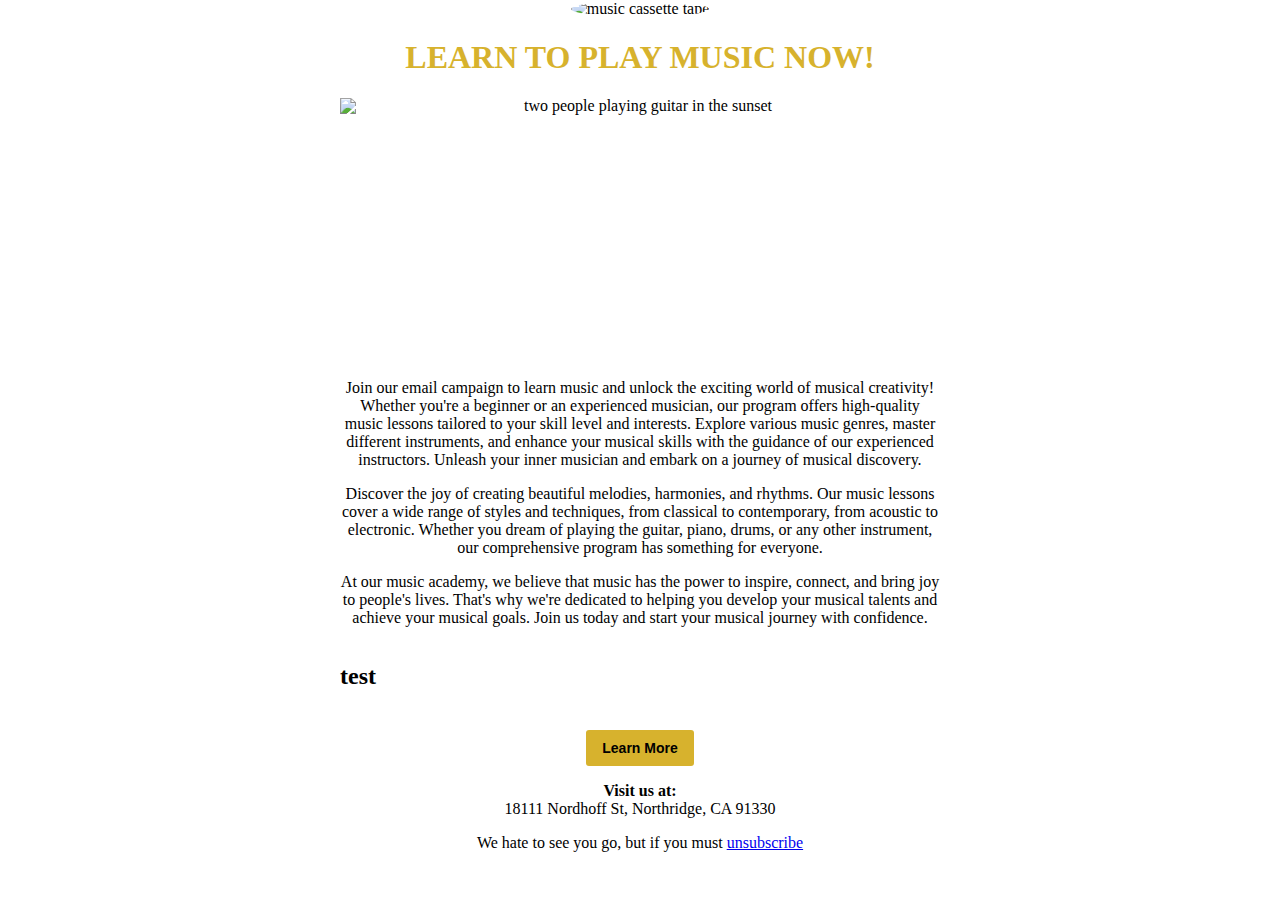
==== Project Email Campaign/index.html @ f0269b5a "first commit" ====
<!DOCTYPE html>
<html lang="en">
  <head>
    <title></title>
    <meta http-equiv="Content-Type" content="text/html; charset=utf-8" />
    <meta name="viewport" content="width=device-width, initial-scale=1" />
    <meta http-equiv="X-UA-Compatible" content="IE=edge" />
    <style type="text/css">
      /* CLIENT-SPECIFIC STYLES */
      body,
      table,
      td,
      a {
        -webkit-text-size-adjust: 100%;
        -ms-text-size-adjust: 100%;
      }
      table,
      td {
        mso-table-lspace: 0pt;
        mso-table-rspace: 0pt;
      }
      img {
        -ms-interpolation-mode: bicubic;
      }

      /* RESET STYLES */
      img {
        border: 0;
        height: auto;
        line-height: 100%;
        outline: none;
        text-decoration: none;
      }
      table {
        border-collapse: collapse !important;
      }
      body {
        height: 100% !important;
        margin: 0 !important;
        padding: 0 !important;
        width: 100% !important;
      }

      /* iOS BLUE LINKS */
      a[x-apple-data-detectors] {
        color: inherit !important;
        text-decoration: none !important;
        font-size: inherit !important;
        font-family: inherit !important;
        font-weight: inherit !important;
        line-height: inherit !important;
      }

      /* GMAIL BLUE LINKS */
      u + #body a {
        color: inherit;
        text-decoration: none;
        font-size: inherit;
        font-family: inherit;
        font-weight: inherit;
        line-height: inherit;
      }

      /* SAMSUNG MAIL BLUE LINKS */
      #MessageViewBody a {
        color: inherit;
        text-decoration: none;
        font-size: inherit;
        font-family: inherit;
        font-weight: inherit;
        line-height: inherit;
      }

      /* Universal styles for links and stuff */

      /* Responsive styles */
    </style>
  </head>
  <body id="body" style="margin: 0 !important; padding: 0 !important">
    <!-- Logo image -->
    <table
      width="100%"
      cellspacing="0"
      cellpadding="0"
      border="0"
      role="presentation"
    >
      <tr>
        <td>
          <table
            cellspacing="0"
            cellpadding="0"
            border="0"
            role="presentation"
            style="max-width: 600px; margin: 0 auto"
          >
            <!-- Logo image -->
            <tr>
              <td style="text-align: center">
                <img
                  alt="music cassette tape"
                  src="https://cdn.glitch.global/6e38b09e-dda0-400f-acca-c8d695b273ca/namroud-gorguis-FZWivbri0Xk-unsplash.jpg?v=1694672955602"
                  width="200"
                  style="border-radius: 50%"
                />
              </td>
            </tr>

            <!-- Headline -->
            <tr>
              <td style="text-align: center">
                <h1 style="color: #d7b22d">LEARN TO PLAY MUSIC NOW!</h1>
              </td>
            </tr>

            <!-- Hero Image -->
            <tr>
              <td style="text-align: center">
                <img
                  style="
                    max-width: 100%;
                    display: block;
                    min-width: 100px;
                    width: 100%;
                    height: 250px;
                    margin-bottom: 15px;
                  "
                  alt="two people playing guitar in the sunset"
                  src="https://cdn.glitch.global/6e38b09e-dda0-400f-acca-c8d695b273ca/mike-giles-IiwYeihxC58-unsplash.jpg?v=1694672227202"
                />
              </td>
            </tr>

            <!-- Body copy -->
            <tr>
              <td
                style="
                  background-image: url(https://cdn.glitch.global/fa62fd64-316e-4f86-9a63-6040087f48d0/white-musical-background-with-sound-note-equalizer_1017-33907.avif?v=1695187479484);
                  background-size: no-repeat;
                  background-color: transparent;
                  text-align: center;
                "
              >
                <p>
                  Join our email campaign to learn music and unlock the exciting
                  world of musical creativity! Whether you're a beginner or an
                  experienced musician, our program offers high-quality music
                  lessons tailored to your skill level and interests. Explore
                  various music genres, master different instruments, and
                  enhance your musical skills with the guidance of our
                  experienced instructors. Unleash your inner musician and
                  embark on a journey of musical discovery.
                </p>
                <p>
                  Discover the joy of creating beautiful melodies, harmonies,
                  and rhythms. Our music lessons cover a wide range of styles
                  and techniques, from classical to contemporary, from acoustic
                  to electronic. Whether you dream of playing the guitar, piano,
                  drums, or any other instrument, our comprehensive program has
                  something for everyone.
                </p>
                <p>
                  At our music academy, we believe that music has the power to
                  inspire, connect, and bring joy to people's lives. That's why
                  we're dedicated to helping you develop your musical talents
                  and achieve your musical goals. Join us today and start your
                  musical journey with confidence.
                </p>
              </td>
            </tr>
            <tr>
                <td>
            <!-- Two Column Component - Benefits of Music Program -->
                    <table
                    width="100%"
                    cellspacing="0"
                    cellpadding="0"
                    border="0"
                    role="presentation"
                    
                    >
                    <tr>
                        <td>
                        <table
                            align="left"
                            width="48%"
                            cellspacing="0"
                            cellpadding="0"
                            border="0"
                            role="presentation"
                            style="max-width: 600px; margin: 0 auto"
                        >
                            <tr>
                            <td>
                                <div>
                                    <h2>
                                        test
                                    </h2>
                                </div>
                            </td>
                            </tr>
                        </table>

                        <table
                            align="right"
                            width="48%"
                            cellspacing="0"
                            cellpadding="0"
                            border="0"
                            role="presentation"
                        >
                            <tr>
                            <td></td>
                            </tr>
                        </table>

                        <table
                            align="right"
                            width="48%"
                            cellspacing="0"
                            cellpadding="0"
                            border="0"
                            role="presentation"
                        >
                            <tr>
                            <td></td>
                            </tr>
                        </table>
                        </td>
                    </tr>
                    </table>
                </td>
            </tr>           
            <!-- Three Column Component - Types of Instruments -->
            <table
              width="100%"
              cellspacing="0"
              cellpadding="0"
              border="0"
              role="presentation"
            >
              <tr>
                <td>
                  <table
                    align="left"
                    width="33%"
                    cellspacing="0"
                    cellpadding="0"
                    border="0"
                    role="presentation"
                  >
                    <tr>
                      <td></td>
                    </tr>
                  </table>

                  <table
                    align="right"
                    width="33%"
                    cellspacing="0"
                    cellpadding="0"
                    border="0"
                    role="presentation"
                  >
                    <tr>
                      <td></td>
                    </tr>
                  </table>

                  <table
                    align="right"
                    width="33%"
                    cellspacing="0"
                    cellpadding="0"
                    border="0"
                    role="presentation"
                  >
                    <tr>
                      <td></td>
                    </tr>
                  </table>
                </td>
              </tr>
            </table>

            <!-- Button -->
            <tr>
              <td style="text-align: center">
                <a
                  href="#"
                  target="_blank"
                  style="
                    font-size: 14px;
                    font-family: sans-serif;
                    font-weight: bold;
                    color: black;
                    text-decoration: none;
                    border-radius: 3px;
                    background-color: #d7b22d;
                    border-top: 10px solid #d7b22d;
                    border-bottom: 10px solid #d7b22d;
                    border-left: 16px solid #d7b22d;
                    border-right: 16px solid #d7b22d;
                    display: inline-block;
                    margin-top: 20px;
                  "
                >
                  Learn More
                </a>
              </td>
            </tr>

            <!-- Footer information: Always include an unsubscribe link! -->
            <tr>
              <td style="text-align: center">
                <p style="size: 10px">
                  <b>Visit us at:</b><br />18111 Nordhoff St, Northridge, CA
                  91330
                </p>
                <p>
                  We hate to see you go, but if you must
                  <a href="#">unsubscribe</a>
                </p>
              </td>
            </tr>
          </table>
        </td>
      </tr>
    </table>
  </body>
</html>
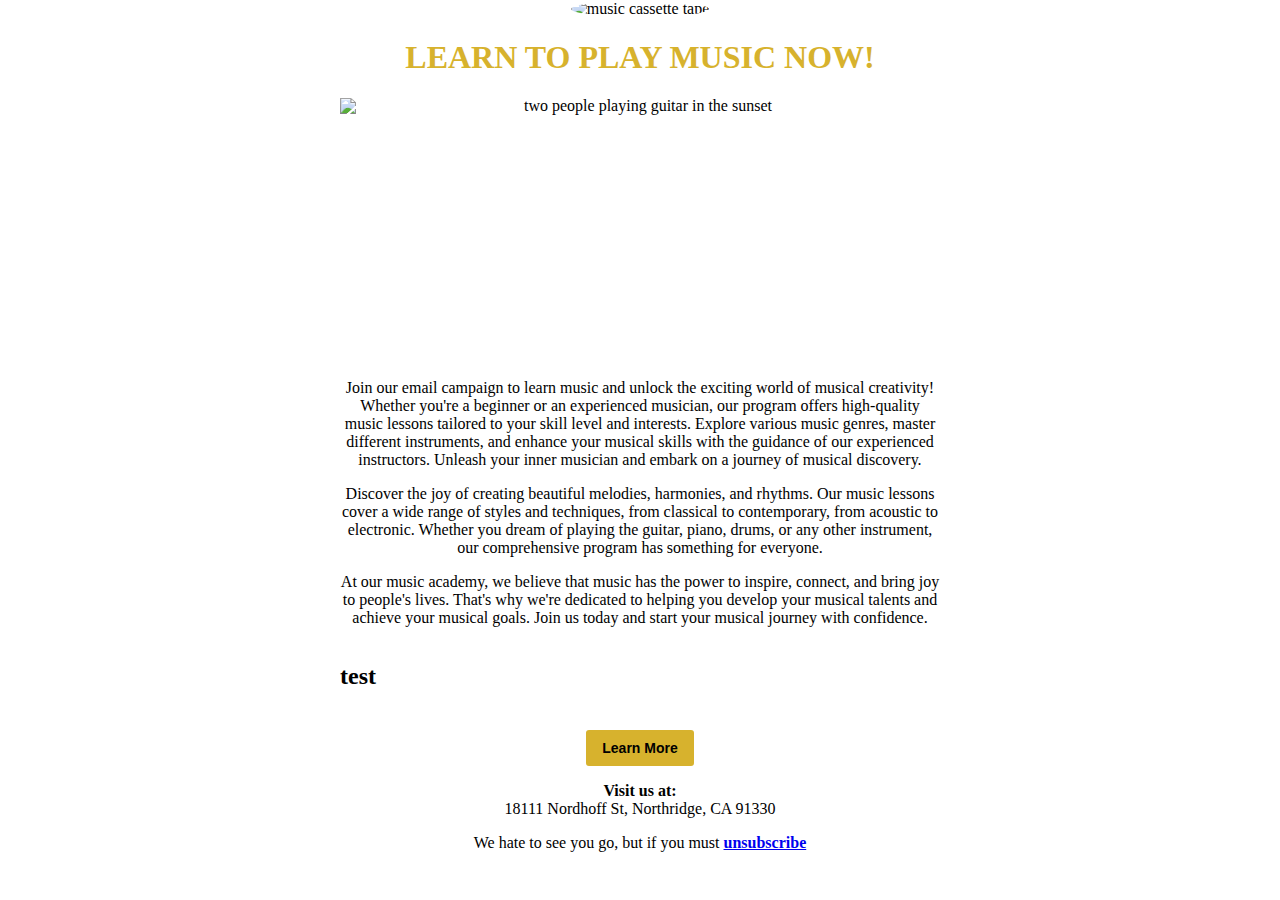
==== commit 3c888a8a: "added interactivity with button and link" ====
--- a/Project Email Campaign/index.html
+++ b/Project Email Campaign/index.html
@@ -59,6 +59,25 @@
         font-family: inherit;
         font-weight: inherit;
         line-height: inherit;
+      }
+      a{
+        font-weight: bold;
+      }
+      a:hover{
+        color:rgb(153, 107, 22) !important;
+        text-decoration: none;
+      }
+      a.button{
+        transition: all 0.4s ease;
+      }
+      a.button:hover{
+        background-color:#e6c655 !important;
+        border-top: 10px solid #e6c655 !important;
+        border-bottom: 10px solid #e6c655 !important;
+        border-left: 16px solid #e6c655 !important;
+        border-right: 16px solid #e6c655 !important;
+        opacity: 0.9;
+        transform: translateY(-9px);
       }
 
       /* SAMSUNG MAIL BLUE LINKS */
@@ -304,6 +323,7 @@
                     display: inline-block;
                     margin-top: 20px;
                   "
+                  class = "button"
                 >
                   Learn More
                 </a>
@@ -319,7 +339,7 @@
                 </p>
                 <p>
                   We hate to see you go, but if you must
-                  <a href="#">unsubscribe</a>
+                  <a class = "link" href="#">unsubscribe</a>
                 </p>
               </td>
             </tr>
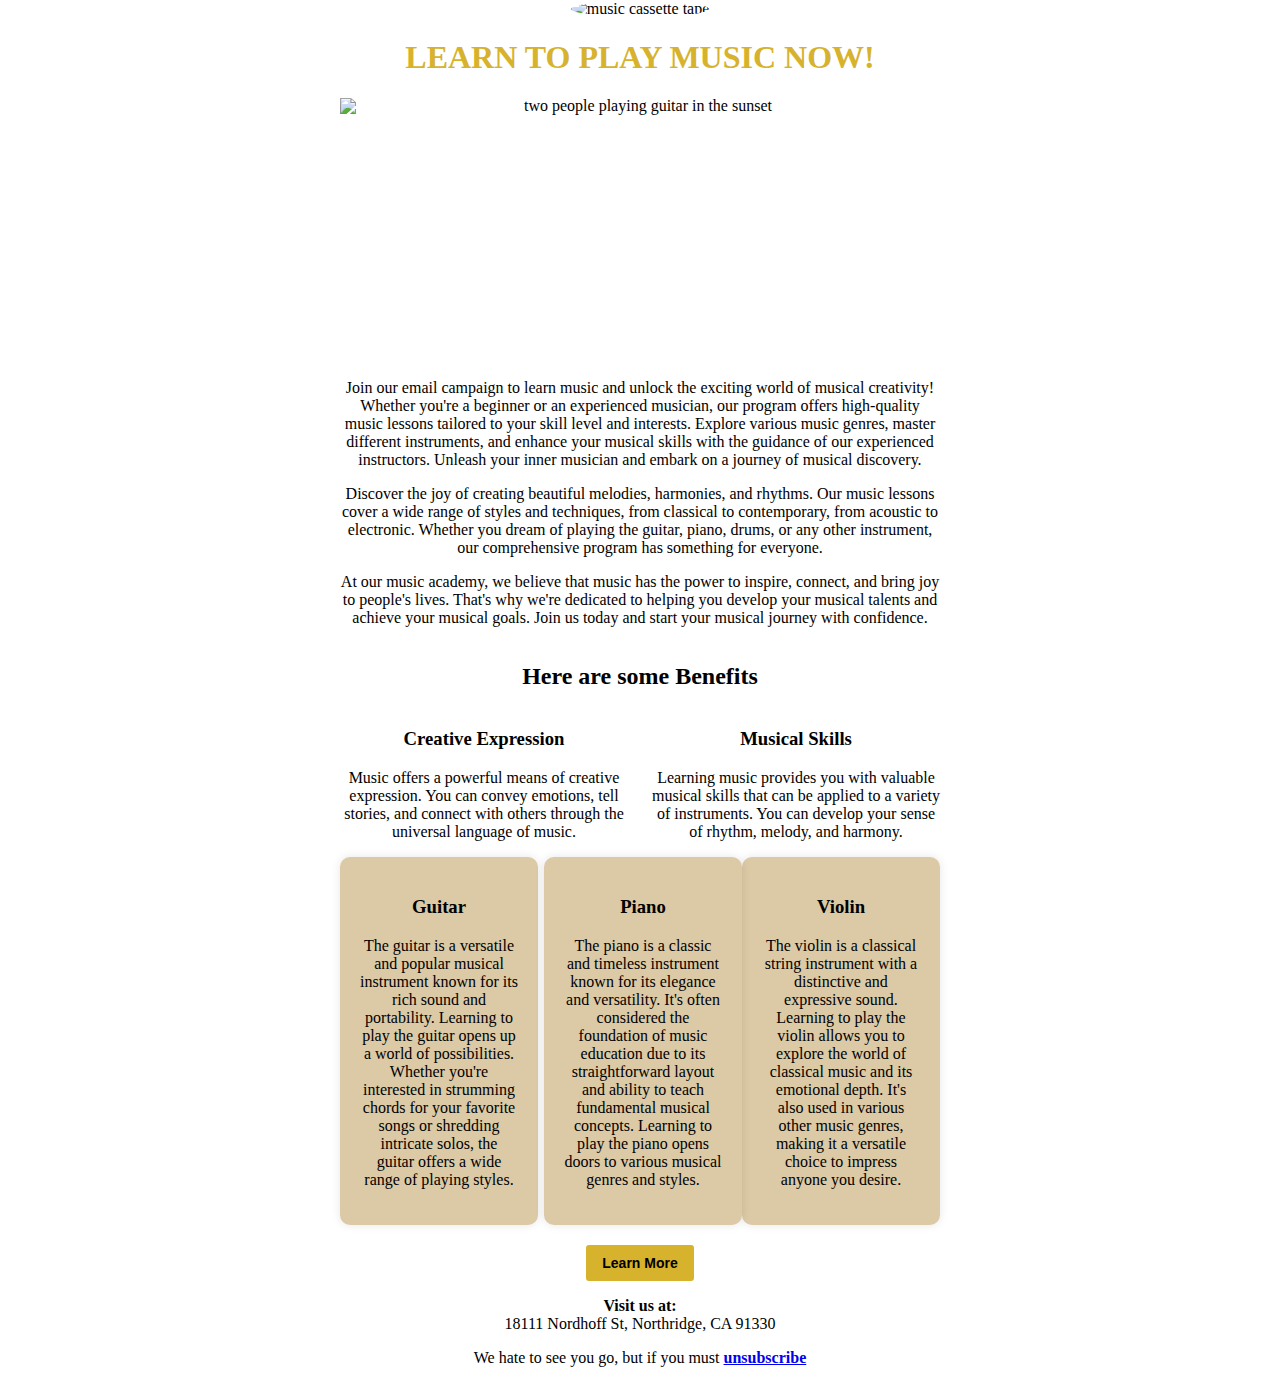
==== commit 5de7b58a: "populated inner tables" ====
--- a/Project Email Campaign/index.html
+++ b/Project Email Campaign/index.html
@@ -188,6 +188,12 @@
               </td>
             </tr>
             <tr>
+                <td style="text-align: center;">
+                  <h2>Here are some Benefits</h2>
+                </td>
+              </tr>
+
+            <tr>
                 <td>
             <!-- Two Column Component - Benefits of Music Program -->
                     <table
@@ -210,11 +216,10 @@
                             style="max-width: 600px; margin: 0 auto"
                         >
                             <tr>
-                            <td>
+                            <td style = "text-align: center;">
                                 <div>
-                                    <h2>
-                                        test
-                                    </h2>
+                                    <h3>Creative Expression</h3>
+                                    <p>Music offers a powerful means of creative expression. You can convey emotions, tell stories, and connect with others through the universal language of music.</p>
                                 </div>
                             </td>
                             </tr>
@@ -229,27 +234,22 @@
                             role="presentation"
                         >
                             <tr>
-                            <td></td>
+                                <td style = "text-align: center;">
+                                    <div>
+                                        <h3>Musical Skills</h3>
+                                        <p>Learning music provides you with valuable musical skills that can be applied to a variety of instruments. You can develop your sense of rhythm, melody, and harmony.</p>
+                                    </div>
+                                </td>
                             </tr>
                         </table>
 
-                        <table
-                            align="right"
-                            width="48%"
-                            cellspacing="0"
-                            cellpadding="0"
-                            border="0"
-                            role="presentation"
-                        >
-                            <tr>
-                            <td></td>
-                            </tr>
-                        </table>
                         </td>
                     </tr>
                     </table>
                 </td>
-            </tr>           
+            </tr>
+            <tr>
+                <td>           
             <!-- Three Column Component - Types of Instruments -->
             <table
               width="100%"
@@ -269,7 +269,12 @@
                     role="presentation"
                   >
                     <tr>
-                      <td></td>
+                      <td style = "text-align: center;">
+                        <div style="background-color: #dcc9a5; border-radius: 10px; padding: 20px; box-shadow: 0px 0px 10px rgba(0, 0, 0, 0.1);">
+                            <h3>Guitar</h3>
+                            <p>The guitar is a versatile and popular musical instrument known for its rich sound and portability. Learning to play the guitar opens up a world of possibilities. Whether you're interested in strumming chords for your favorite songs or shredding intricate solos, the guitar offers a wide range of playing styles.</p>
+                        </div>
+                      </td>
                     </tr>
                   </table>
 
@@ -282,7 +287,12 @@
                     role="presentation"
                   >
                     <tr>
-                      <td></td>
+                      <td style = "text-align: center;">
+                        <div style="background-color: #dcc9a5; border-radius: 10px; padding: 20px; box-shadow: 0px 0px 10px rgba(0, 0, 0, 0.1);">
+                            <h3>Violin</h3>
+                            <p>The violin is a classical string instrument with a distinctive and expressive sound. Learning to play the violin allows you to explore the world of classical music and its emotional depth. It's also used in various other music genres, making it a versatile choice to impress anyone you desire.</p>
+                        </div>
+                      </td>
                     </tr>
                   </table>
 
@@ -295,12 +305,19 @@
                     role="presentation"
                   >
                     <tr>
-                      <td></td>
+                      <td style = "text-align: center;">
+                        <div style="background-color: #dcc9a5; border-radius: 10px; padding: 20px; box-shadow: 0px 0px 10px rgba(0, 0, 0, 0.1);">
+                            <h3>Piano</h3>
+                            <p>The piano is a classic and timeless instrument known for its elegance and versatility. It's often considered the foundation of music education due to its straightforward layout and ability to teach fundamental musical concepts. Learning to play the piano opens doors to various musical genres and styles.</p>
+                        </div>
+                      </td>
                     </tr>
                   </table>
                 </td>
               </tr>
             </table>
+                </td>
+            </tr>
 
             <!-- Button -->
             <tr>
@@ -348,4 +365,4 @@
       </tr>
     </table>
   </body>
-</html>
+</html>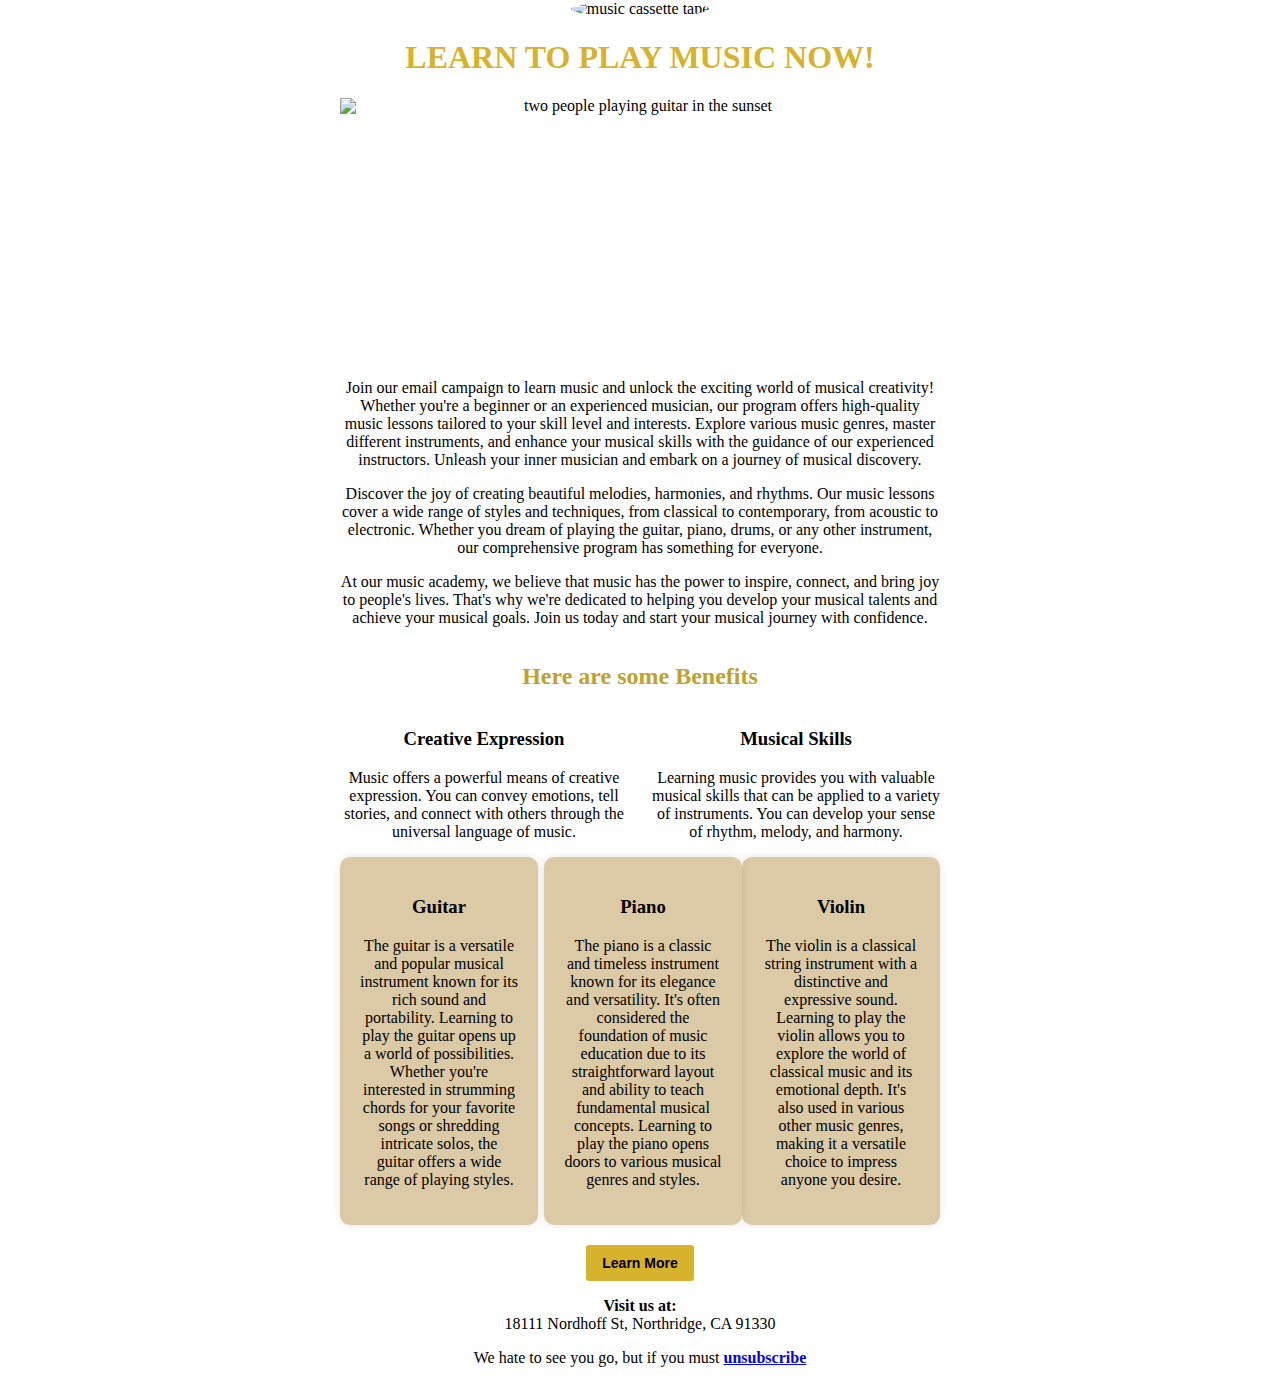
==== commit aa0f3211: "three column section responsive" ====
--- a/Project Email Campaign/index.html
+++ b/Project Email Campaign/index.html
@@ -80,6 +80,16 @@
         transform: translateY(-9px);
       }
 
+      @media screen and (max-width: 600px) {
+        .block {
+          display: block !important;
+          width: 100%
+        }
+
+        .mobile{
+          display: block !important;
+        }
+      }
       /* SAMSUNG MAIL BLUE LINKS */
       #MessageViewBody a {
         color: inherit;
@@ -189,7 +199,7 @@
             </tr>
             <tr>
                 <td style="text-align: center;">
-                  <h2>Here are some Benefits</h2>
+                  <h2 style="color: #c0a130">Here are some Benefits</h2>
                 </td>
               </tr>
 
@@ -236,7 +246,7 @@
                             <tr>
                                 <td style = "text-align: center;">
                                     <div>
-                                        <h3>Musical Skills</h3>
+                                        <h3 >Musical Skills</h3>
                                         <p>Learning music provides you with valuable musical skills that can be applied to a variety of instruments. You can develop your sense of rhythm, melody, and harmony.</p>
                                     </div>
                                 </td>
@@ -257,6 +267,7 @@
               cellpadding="0"
               border="0"
               role="presentation"
+              class = "mobile"
             >
               <tr>
                 <td>
@@ -267,6 +278,7 @@
                     cellpadding="0"
                     border="0"
                     role="presentation"
+                    class = "block"
                   >
                     <tr>
                       <td style = "text-align: center;">
@@ -285,6 +297,7 @@
                     cellpadding="0"
                     border="0"
                     role="presentation"
+                    class = "block"
                   >
                     <tr>
                       <td style = "text-align: center;">
@@ -303,6 +316,7 @@
                     cellpadding="0"
                     border="0"
                     role="presentation"
+                    class = "block"
                   >
                     <tr>
                       <td style = "text-align: center;">
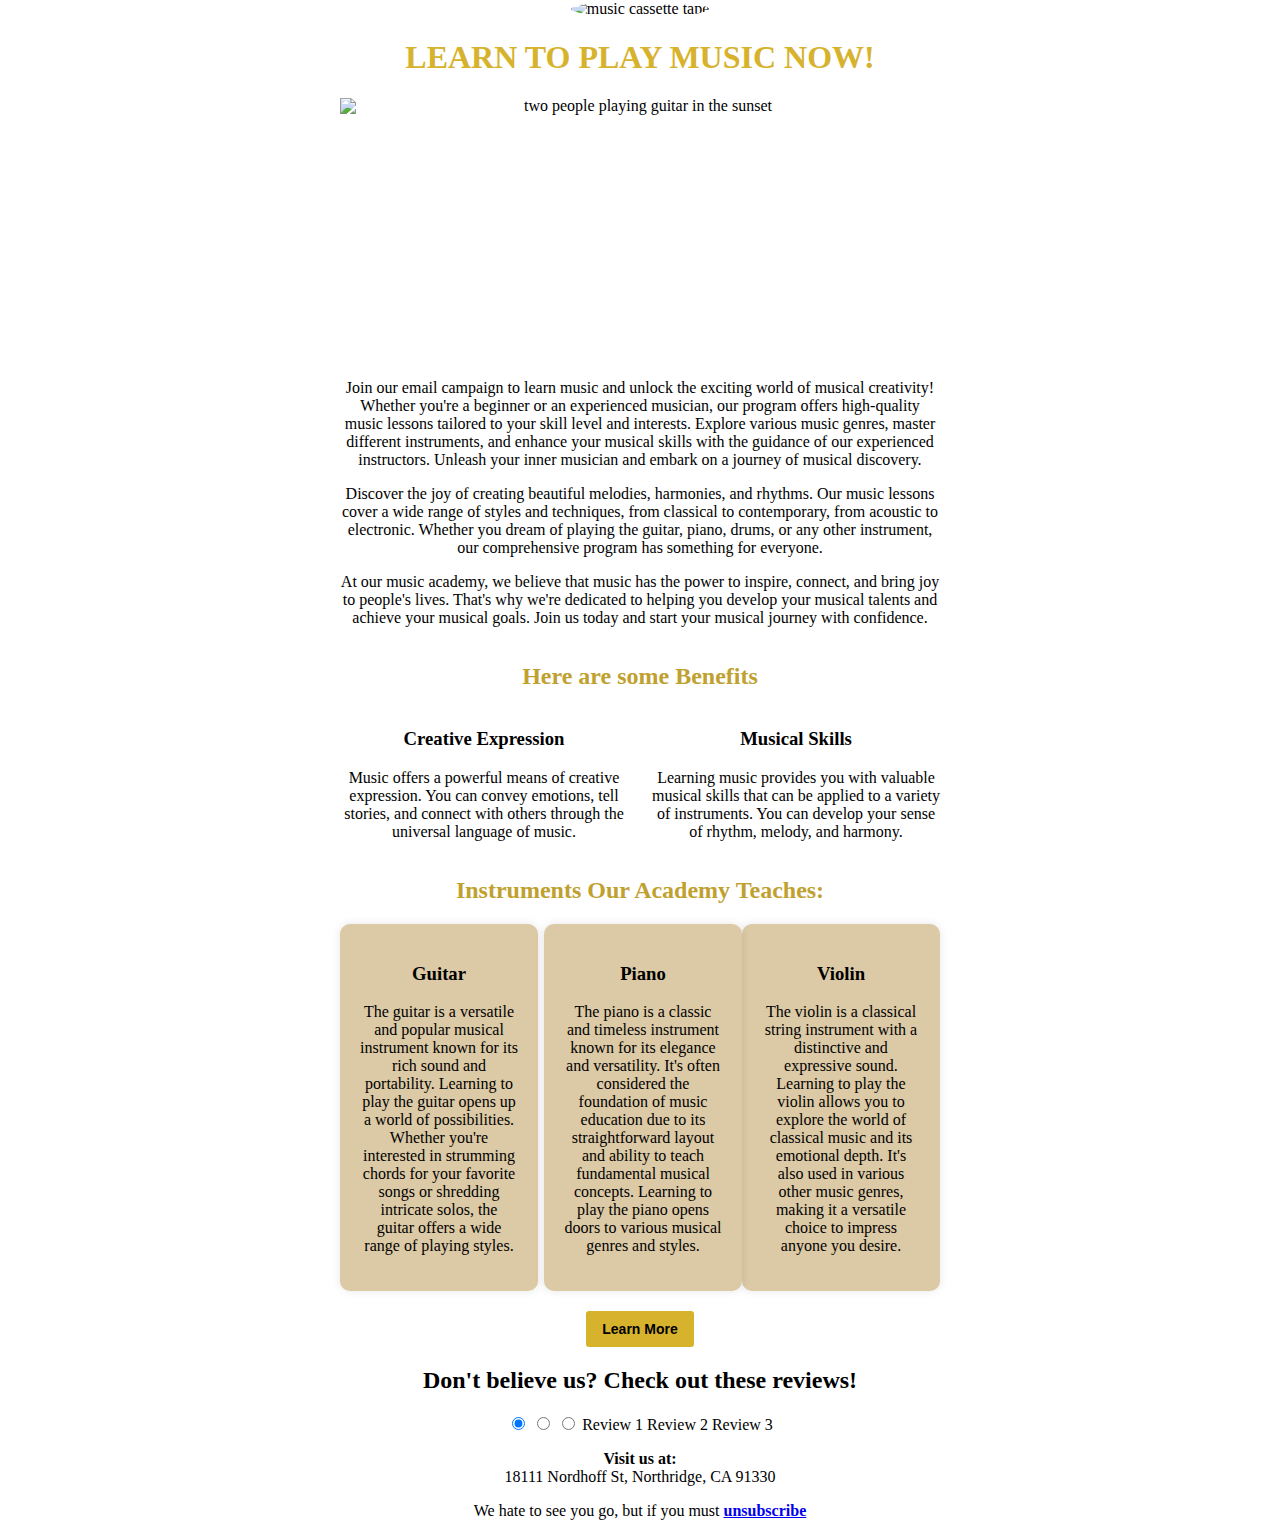
==== commit 13e0ad3e: "setting up sliders" ====
--- a/Project Email Campaign/index.html
+++ b/Project Email Campaign/index.html
@@ -90,6 +90,8 @@
           display: block !important;
         }
       }
+
+      
       /* SAMSUNG MAIL BLUE LINKS */
       #MessageViewBody a {
         color: inherit;
@@ -138,7 +140,7 @@
             <!-- Headline -->
             <tr>
               <td style="text-align: center">
-                <h1 style="color: #d7b22d">LEARN TO PLAY MUSIC NOW!</h1>
+                <h1 class = "musical-notes" style="color: #d7b22d">LEARN TO PLAY MUSIC NOW!</h1>
               </td>
             </tr>
 
@@ -259,7 +261,13 @@
                 </td>
             </tr>
             <tr>
-                <td>           
+              <td style="text-align: center;">
+                  <h2 style="color: #c0a130;" >Instruments Our Academy Teaches:</h2>
+              </td>
+            </tr>
+            <tr>
+                <td>
+                             
             <!-- Three Column Component - Types of Instruments -->
             <table
               width="100%"
@@ -281,7 +289,7 @@
                     class = "block"
                   >
                     <tr>
-                      <td style = "text-align: center;">
+                      <td align = "center">
                         <div style="background-color: #dcc9a5; border-radius: 10px; padding: 20px; box-shadow: 0px 0px 10px rgba(0, 0, 0, 0.1);">
                             <h3>Guitar</h3>
                             <p>The guitar is a versatile and popular musical instrument known for its rich sound and portability. Learning to play the guitar opens up a world of possibilities. Whether you're interested in strumming chords for your favorite songs or shredding intricate solos, the guitar offers a wide range of playing styles.</p>
@@ -300,7 +308,7 @@
                     class = "block"
                   >
                     <tr>
-                      <td style = "text-align: center;">
+                      <td align = "center">
                         <div style="background-color: #dcc9a5; border-radius: 10px; padding: 20px; box-shadow: 0px 0px 10px rgba(0, 0, 0, 0.1);">
                             <h3>Violin</h3>
                             <p>The violin is a classical string instrument with a distinctive and expressive sound. Learning to play the violin allows you to explore the world of classical music and its emotional depth. It's also used in various other music genres, making it a versatile choice to impress anyone you desire.</p>
@@ -319,7 +327,7 @@
                     class = "block"
                   >
                     <tr>
-                      <td style = "text-align: center;">
+                      <td align = "center">
                         <div style="background-color: #dcc9a5; border-radius: 10px; padding: 20px; box-shadow: 0px 0px 10px rgba(0, 0, 0, 0.1);">
                             <h3>Piano</h3>
                             <p>The piano is a classic and timeless instrument known for its elegance and versatility. It's often considered the foundation of music education due to its straightforward layout and ability to teach fundamental musical concepts. Learning to play the piano opens doors to various musical genres and styles.</p>
@@ -335,7 +343,7 @@
 
             <!-- Button -->
             <tr>
-              <td style="text-align: center">
+              <td align = "center">
                 <a
                   href="#"
                   target="_blank"
@@ -360,10 +368,23 @@
                 </a>
               </td>
             </tr>
+            <!-- Checked Box approach--> 
+            <tr>
+              <td align = "center">
+                <h2>Don't believe us? Check out these reviews!</h2>
+                <input type="radio" name="slides" id="review1" checked>
+                <input type="radio" name="slides" id="review2">
+                <input type="radio" name="slides" id="review3">
+
+                <label for="review1">Review 1</label>
+                <label for="review2">Review 2</label>
+                <label for="review3">Review 3</label>
+              </td>
+            </tr>
 
             <!-- Footer information: Always include an unsubscribe link! -->
             <tr>
-              <td style="text-align: center">
+              <td align = "center">
                 <p style="size: 10px">
                   <b>Visit us at:</b><br />18111 Nordhoff St, Northridge, CA
                   91330
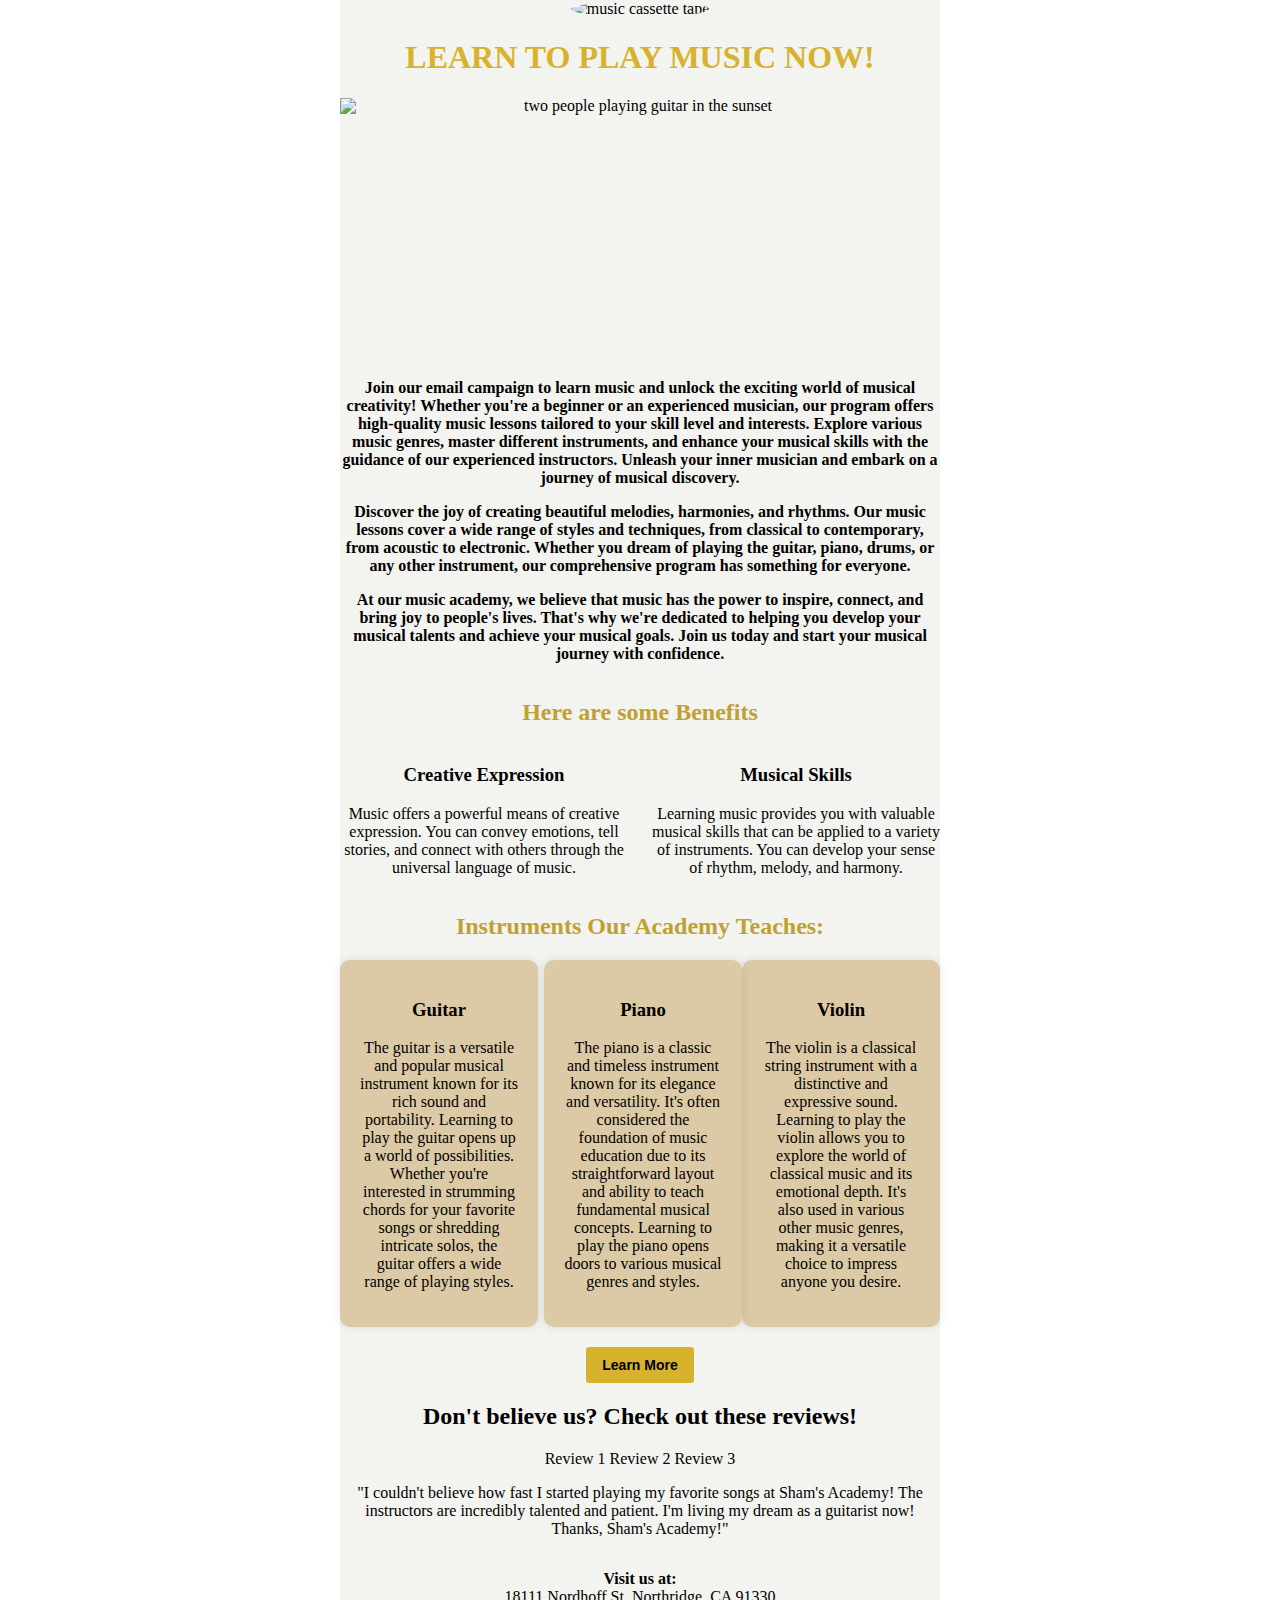
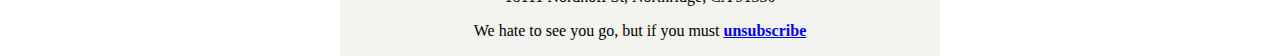
==== commit ce941b42: "fixed slides and adjusted css" ====
--- a/Project Email Campaign/index.html
+++ b/Project Email Campaign/index.html
@@ -91,7 +91,25 @@
         }
       }
 
+      input{
+        display:none
+      }
+
+      label{
+        cursor: pointer;
+      }
+
+      .review{
+        display: none;
+      }
       
+      #review1:checked ~ .review1,
+      #review2:checked ~ .review2,
+      #review3:checked ~ .review3{
+        display: block;
+      } 
+
+
       /* SAMSUNG MAIL BLUE LINKS */
       #MessageViewBody a {
         color: inherit;
@@ -123,7 +141,7 @@
             cellpadding="0"
             border="0"
             role="presentation"
-            style="max-width: 600px; margin: 0 auto"
+            style="max-width: 600px; margin: 0 auto; background-color: #f3f3f0;"
           >
             <!-- Logo image -->
             <tr>
@@ -170,9 +188,10 @@
                   background-size: no-repeat;
                   background-color: transparent;
                   text-align: center;
+                  font-weight: 600;
                 "
               >
-                <p>
+                <p >
                   Join our email campaign to learn music and unlock the exciting
                   world of musical creativity! Whether you're a beginner or an
                   experienced musician, our program offers high-quality music
@@ -372,13 +391,25 @@
             <tr>
               <td align = "center">
                 <h2>Don't believe us? Check out these reviews!</h2>
-                <input type="radio" name="slides" id="review1" checked>
-                <input type="radio" name="slides" id="review2">
-                <input type="radio" name="slides" id="review3">
+                <input type="radio" name="reviews" id="review1" checked>
+                <input type="radio" name="reviews" id="review2">
+                <input type="radio" name="reviews" id="review3">
 
                 <label for="review1">Review 1</label>
                 <label for="review2">Review 2</label>
                 <label for="review3">Review 3</label>
+
+                <div class = "review review1">
+                    <p>"I couldn't believe how fast I started playing my favorite songs at Sham's Academy! The instructors are incredibly talented and patient. I'm living my dream as a guitarist now! Thanks, Sham's Academy!"</p>
+                </div>
+
+                <div class = "review review2">
+                    <p>"Sham's Academy made learning the violin an absolute joy. The teachers are so supportive and knowledgeable. I've progressed so much in just a few months. I'm forever grateful for this musical journey!"</p>
+                </div>
+
+                <div class = "review review3">
+                    <p>""Learning piano at Sham's Academy has been a fantastic experience. The atmosphere is welcoming, and the instructors are top-notch. I never thought I'd be able to play classical pieces, but now I can! Highly recommend Sham's Academy to everyone."</p>
+               </div>
               </td>
             </tr>
 
